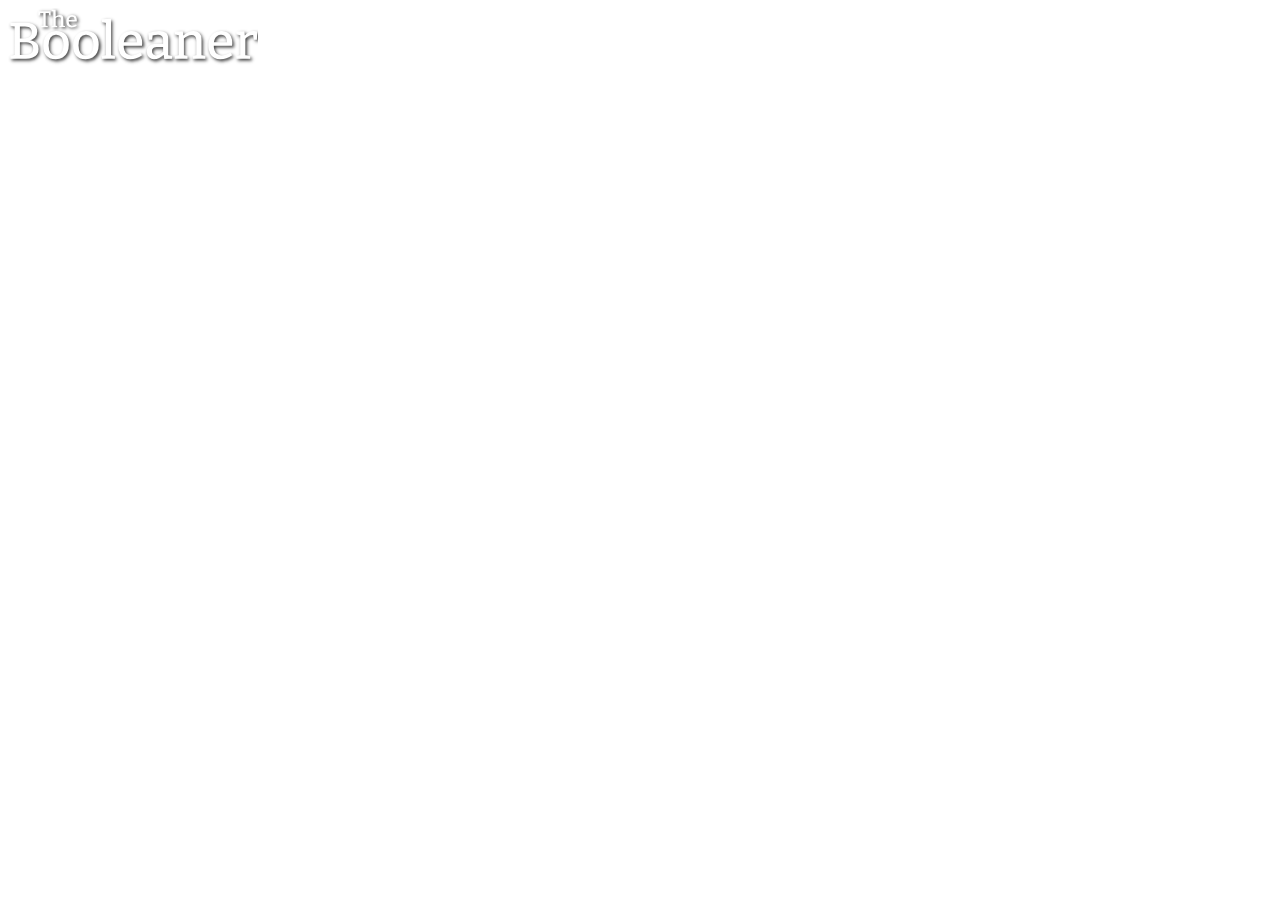
==== index.html @ 69064a58 "init struttura + logo" ====
<!DOCTYPE html>
<html lang="en">
<head>
    <meta charset="UTF-8">
    <meta http-equiv="X-UA-Compatible" content="IE=edge">
    <meta name="viewport" content="width=device-width, initial-scale=1.0">
    <title>The Booleaner</title>
    <link rel="stylesheet" href="CSS/style.css">
</head>
<body>

    <!-- inizio header -->
    <header>
        <img id="logo-booleaner" src="img/logo.svg" alt="logo Booleaner">

    </header>
    <!-- fine header -->

    <!-- inizio main -->
    <main>

    </main>
    <!-- fine main -->

    <!-- inizio footer -->
    <footer>

    </footer>
    <!-- fine footer -->

</body>
</html>
---- CSS/style.css ----
/* ****** header */

#logo-booleaner {
    width: 250px;
}
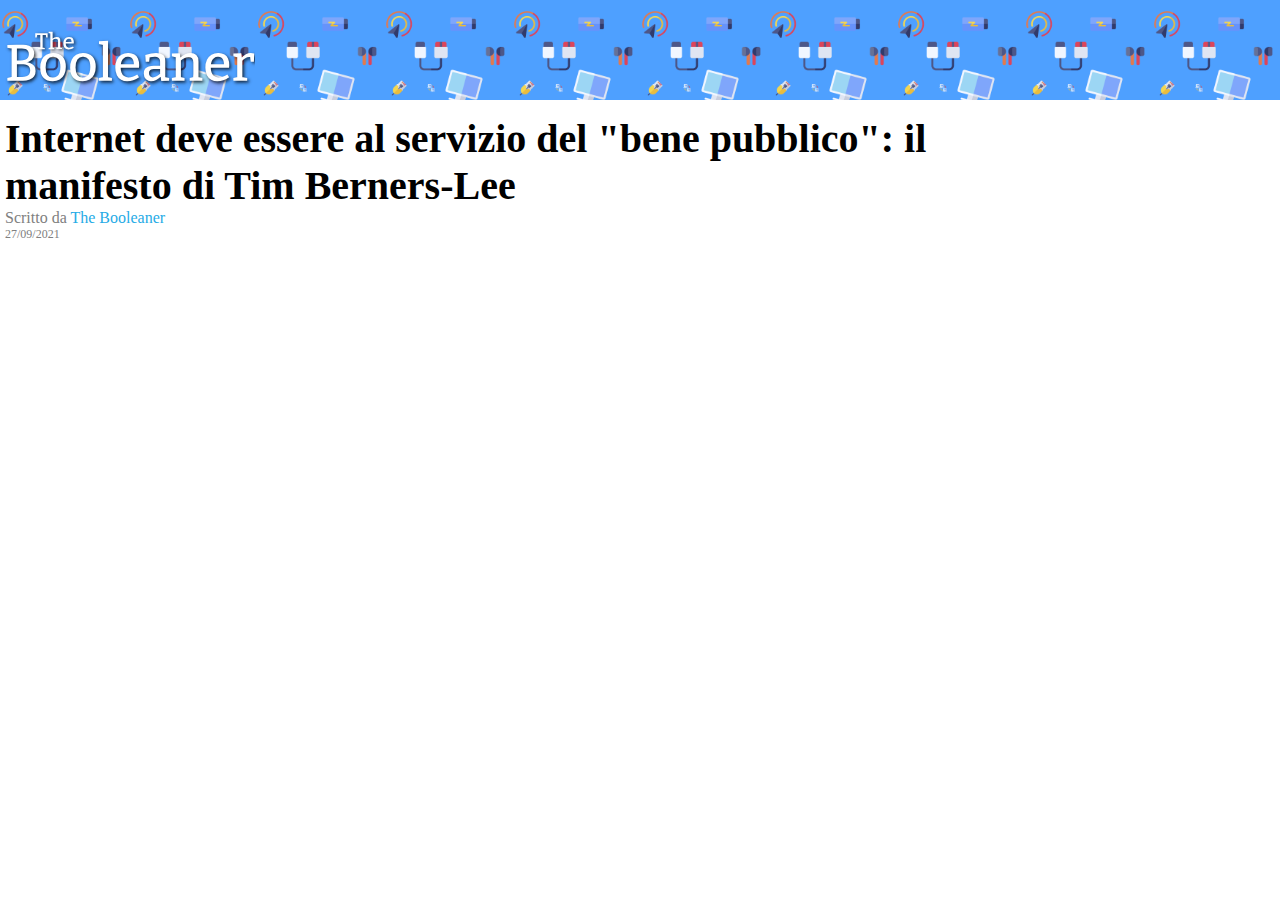
==== commit 29b16038: "titolo" ====
--- a/index.html
+++ b/index.html
@@ -9,18 +9,26 @@
 </head>
 <body>
 
-    <!-- inizio header -->
+    <!-- header -->
     <header>
         <img id="logo-booleaner" src="img/logo.svg" alt="logo Booleaner">
+    </header>
+    <!-- / header -->
 
-    </header>
-    <!-- fine header -->
-
-    <!-- inizio main -->
+    <!-- main -->
     <main>
 
+        <!-- sezione titolo -->
+        <section class="titolo">
+            <h3>Internet deve essere al servizio del "bene pubblico": il manifesto di Tim Berners-Lee</h3>
+            <p>Scritto da <span id="blu">The Booleaner</span></p>
+            <p id="data">27/09/2021</p>
+        </section>
+        <!-- / sezione titolo -->
+
+
     </main>
-    <!-- fine main -->
+    <!-- / main -->
 
     <!-- inizio footer -->
     <footer>
--- a/CSS/style.css
+++ b/CSS/style.css
@@ -1,5 +1,45 @@
+*{
+    margin: 0;
+    padding: 0;
+}
+
+body {
+}
+
+
 /* ****** header */
+
+header {
+    height: 100px;
+    background-image: url("../img/pattern.png");
+    background-size: 20%;
+    background-color: #4ea0ff;
+}
 
 #logo-booleaner {
     width: 250px;
+    margin: 30px 0px 10px 5px;
+}
+
+/* ****** main */
+
+.titolo {
+    margin: 15px 0px 7px 5px ;
+}
+
+h3 {
+    width: 80%;
+    font-size: 40px;
+}
+
+section.titolo > p {
+    color: gray;
+}
+
+#blu {
+    color: rgba(38,171,230,255);
+}
+
+#data {
+    font-size: 12px;
 }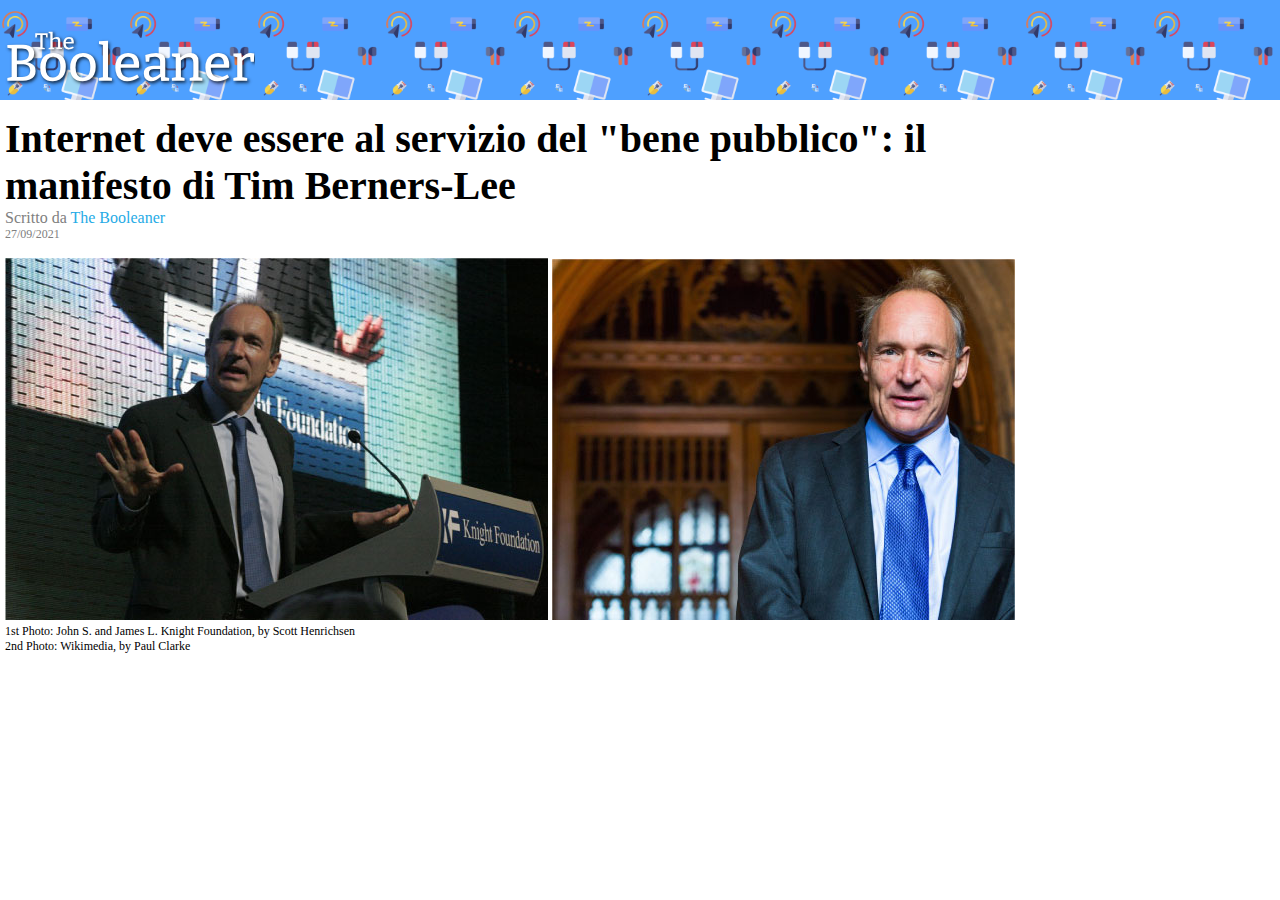
==== commit 8ce2431c: "sezione-immagini" ====
--- a/index.html
+++ b/index.html
@@ -26,6 +26,15 @@
         </section>
         <!-- / sezione titolo -->
 
+        <!-- sezione immagini -->
+        <section class="immagini">
+            <img src="img/tim-1.jpg" alt="Tim Berners-Lee prima foto">
+            <img src="img/tim-2.jpg" alt="Tim Berners-Lee seconda foto">
+            <p>1st Photo: John S. and James L. Knight Foundation, by Scott Henrichsen</p>
+            <p>2nd Photo: Wikimedia, by Paul Clarke</p>
+        </section>
+        <!-- / sezione immagini -->
+
 
     </main>
     <!-- / main -->
--- a/CSS/style.css
+++ b/CSS/style.css
@@ -21,11 +21,15 @@
     margin: 30px 0px 10px 5px;
 }
 
+/* ****** / header  */
+
 /* ****** main */
 
-.titolo {
-    margin: 15px 0px 7px 5px ;
+main {
+    margin: 15px 5px 0 5px;
 }
+
+/* sezione titolo */
 
 h3 {
     width: 80%;
@@ -42,4 +46,18 @@
 
 #data {
     font-size: 12px;
-}+}
+
+/* / sezione titolo */
+
+/* sezione immagini */
+
+.immagini {
+    margin-top: 16px;
+}
+
+section.immagini > p {
+    font-size: 12px;
+}
+
+/* / sezione immagini */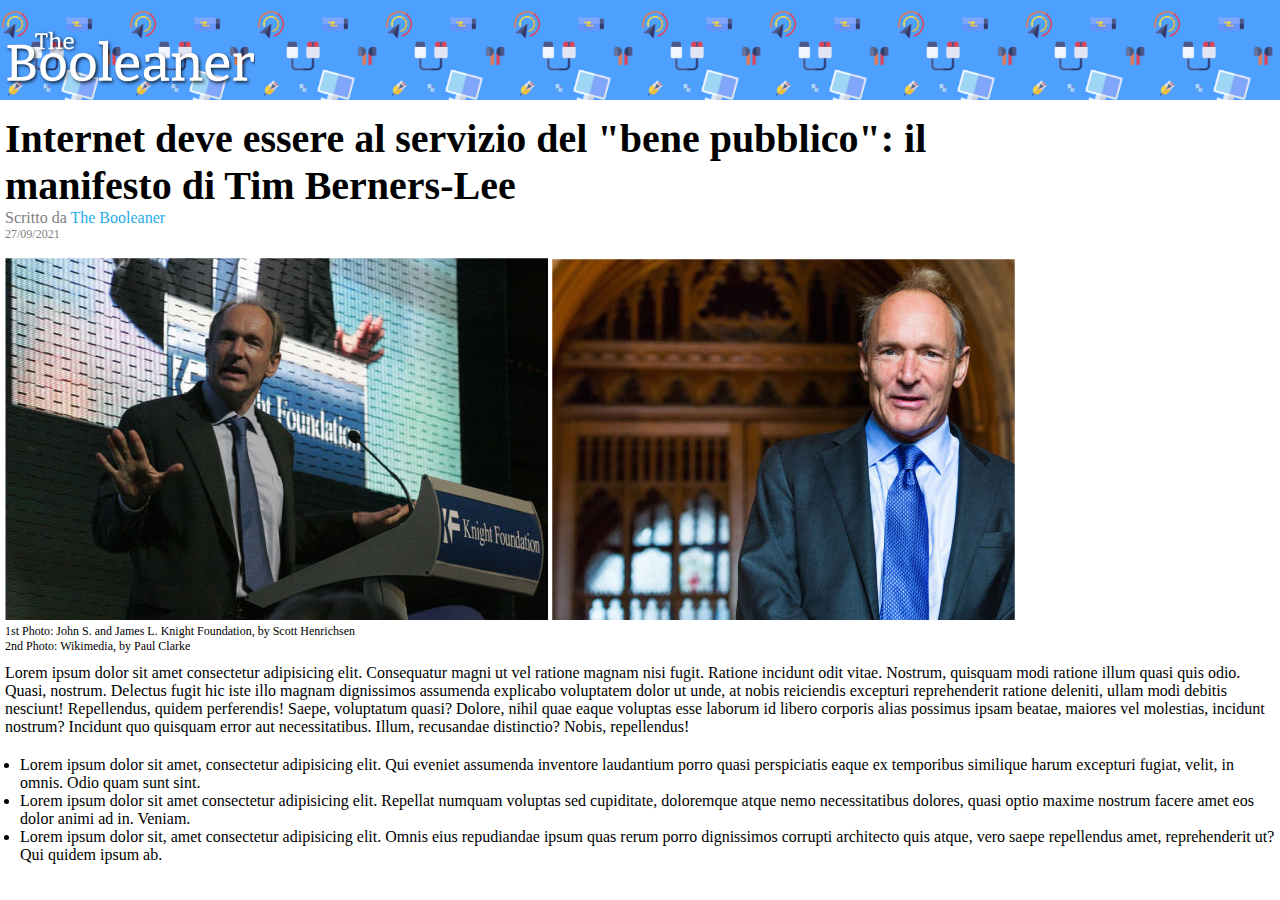
==== commit bcaba1cf: "sezione-descrizione" ====
--- a/index.html
+++ b/index.html
@@ -35,6 +35,19 @@
         </section>
         <!-- / sezione immagini -->
 
+        <!-- sezione descrizione -->
+        <section class="descrizione">
+            <p>Lorem ipsum dolor sit amet consectetur adipisicing elit. Consequatur magni ut vel ratione magnam nisi fugit. Ratione incidunt odit vitae. Nostrum, quisquam modi ratione illum quasi quis odio. Quasi, nostrum.
+            Delectus fugit hic iste illo magnam dignissimos assumenda explicabo voluptatem dolor ut unde, at nobis reiciendis excepturi reprehenderit ratione deleniti, ullam modi debitis nesciunt! Repellendus, quidem perferendis! Saepe, voluptatum quasi?
+            Dolore, nihil quae eaque voluptas esse laborum id libero corporis alias possimus ipsam beatae, maiores vel molestias, incidunt nostrum? Incidunt quo quisquam error aut necessitatibus. Illum, recusandae distinctio? Nobis, repellendus!</p>
+            <ul>
+                <li>Lorem ipsum dolor sit amet, consectetur adipisicing elit. Qui eveniet assumenda inventore laudantium porro quasi perspiciatis eaque ex temporibus similique harum excepturi fugiat, velit, in omnis. Odio quam sunt sint.</li>
+                <li>Lorem ipsum dolor sit amet consectetur adipisicing elit. Repellat numquam voluptas sed cupiditate, doloremque atque nemo necessitatibus dolores, quasi optio maxime nostrum facere amet eos dolor animi ad in. Veniam.</li>
+                <li>Lorem ipsum dolor sit, amet consectetur adipisicing elit. Omnis eius repudiandae ipsum quas rerum porro dignissimos corrupti architecto quis atque, vero saepe repellendus amet, reprehenderit ut? Qui quidem ipsum ab.</li>
+            </ul>
+        </section>
+        <!-- / sezione descrizione -->
+
 
     </main>
     <!-- / main -->
--- a/CSS/style.css
+++ b/CSS/style.css
@@ -60,4 +60,16 @@
     font-size: 12px;
 }
 
-/* / sezione immagini */+/* / sezione immagini */
+
+/* sezione descrizione */
+
+section.descrizione > p {
+    padding: 10px 0 20px 0;
+}
+
+section.descrizione > ul {
+    padding-left: 15px;
+}
+
+/* / sezione descrizione */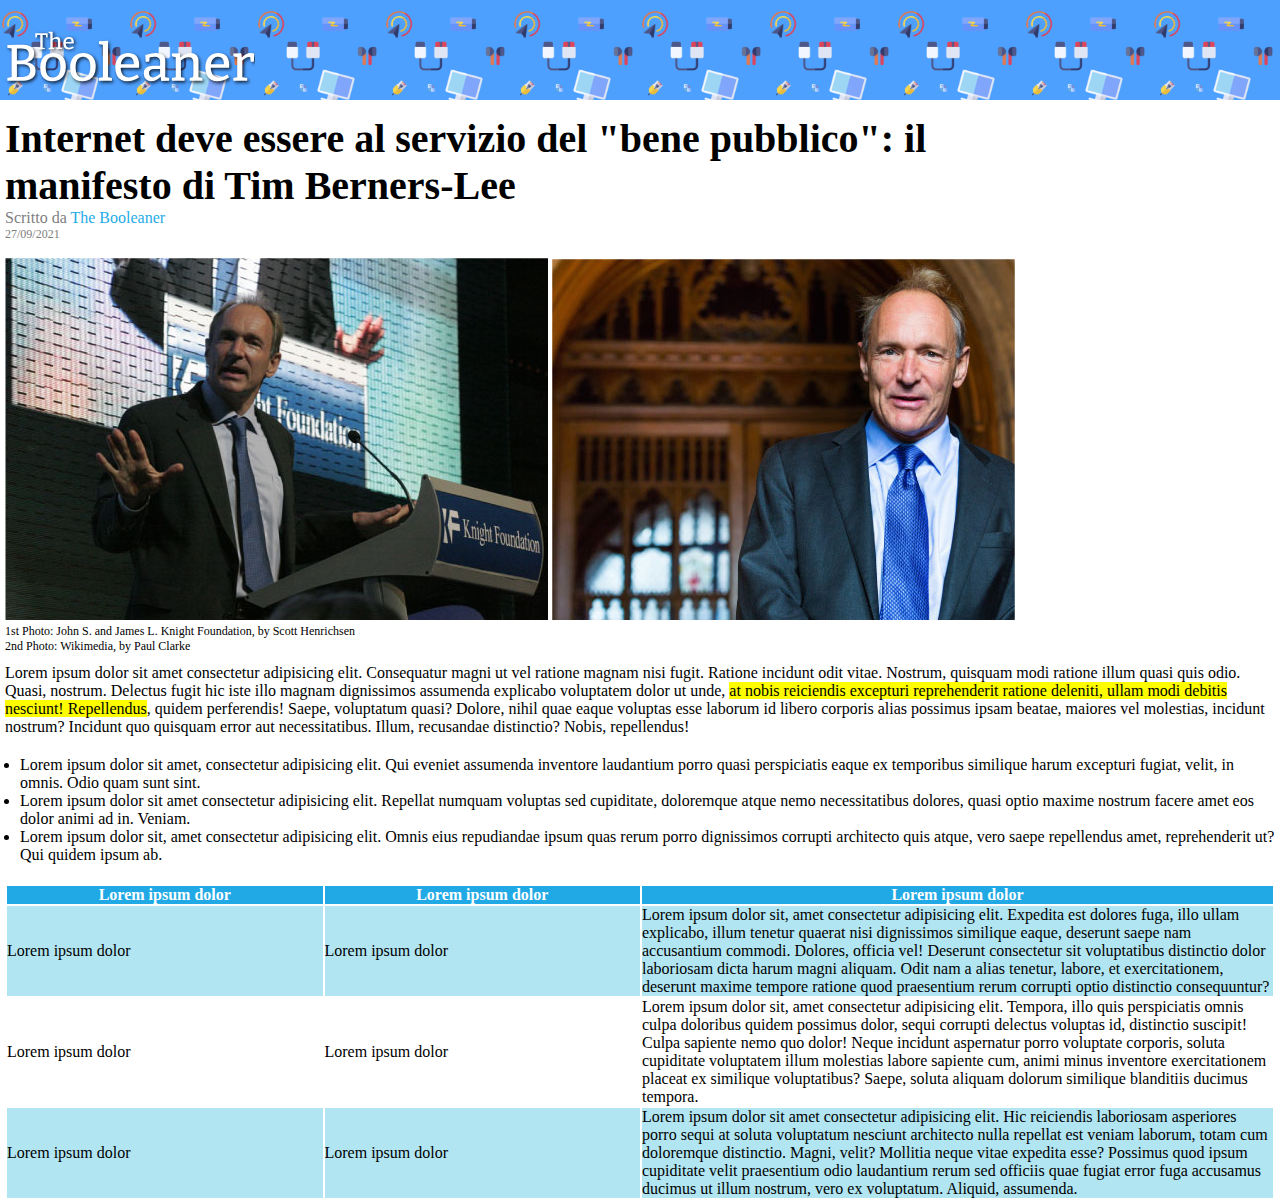
==== commit 1f23adc6: "sezione-tabella" ====
--- a/index.html
+++ b/index.html
@@ -38,7 +38,7 @@
         <!-- sezione descrizione -->
         <section class="descrizione">
             <p>Lorem ipsum dolor sit amet consectetur adipisicing elit. Consequatur magni ut vel ratione magnam nisi fugit. Ratione incidunt odit vitae. Nostrum, quisquam modi ratione illum quasi quis odio. Quasi, nostrum.
-            Delectus fugit hic iste illo magnam dignissimos assumenda explicabo voluptatem dolor ut unde, at nobis reiciendis excepturi reprehenderit ratione deleniti, ullam modi debitis nesciunt! Repellendus, quidem perferendis! Saepe, voluptatum quasi?
+            Delectus fugit hic iste illo magnam dignissimos assumenda explicabo voluptatem dolor ut unde, <span id="testo-giallo">at nobis reiciendis excepturi reprehenderit ratione deleniti, ullam modi debitis nesciunt! Repellendus</span>, quidem perferendis! Saepe, voluptatum quasi?
             Dolore, nihil quae eaque voluptas esse laborum id libero corporis alias possimus ipsam beatae, maiores vel molestias, incidunt nostrum? Incidunt quo quisquam error aut necessitatibus. Illum, recusandae distinctio? Nobis, repellendus!</p>
             <ul>
                 <li>Lorem ipsum dolor sit amet, consectetur adipisicing elit. Qui eveniet assumenda inventore laudantium porro quasi perspiciatis eaque ex temporibus similique harum excepturi fugiat, velit, in omnis. Odio quam sunt sint.</li>
@@ -47,6 +47,41 @@
             </ul>
         </section>
         <!-- / sezione descrizione -->
+
+        <!-- sezione tabella -->
+        <section class="tabella">
+            <table>
+                <thead>
+                    <tr id="riga-intestazione">
+                        <th>Lorem ipsum dolor</th>
+                        <th>Lorem ipsum dolor</th>
+                        <th id="terza-intestazione">Lorem ipsum dolor</th>
+                    </tr>
+                </thead>
+                <tbody>
+                    <tr class="righe-dispari">
+                        <td>Lorem ipsum dolor</td>
+                        <td>Lorem ipsum dolor</td>
+                        <td id="terza-colonna">Lorem ipsum dolor sit, amet consectetur adipisicing elit. Expedita est dolores fuga, illo ullam explicabo, illum tenetur quaerat nisi dignissimos similique eaque, deserunt saepe nam accusantium commodi. Dolores, officia vel!
+                        Deserunt consectetur sit voluptatibus distinctio dolor laboriosam dicta harum magni aliquam. Odit nam a alias tenetur, labore, et exercitationem, deserunt maxime tempore ratione quod praesentium rerum corrupti optio distinctio consequuntur?</td>
+                    </tr>
+                    <tr>
+                        <td>Lorem ipsum dolor</td>
+                        <td>Lorem ipsum dolor</td>
+                        <td id="terza-colonna">Lorem ipsum dolor sit, amet consectetur adipisicing elit. Tempora, illo quis perspiciatis omnis culpa doloribus quidem possimus dolor, sequi corrupti delectus voluptas id, distinctio suscipit! Culpa sapiente nemo quo dolor!
+                        Neque incidunt aspernatur porro voluptate corporis, soluta cupiditate voluptatem illum molestias labore sapiente cum, animi minus inventore exercitationem placeat ex similique voluptatibus? Saepe, soluta aliquam dolorum similique blanditiis ducimus tempora.</td>
+                    </tr>
+                    <tr class="righe-dispari">
+                        <td>Lorem ipsum dolor</td>
+                        <td>Lorem ipsum dolor</td>
+                        <td id="terza-colonna">Lorem ipsum dolor sit amet consectetur adipisicing elit. Hic reiciendis laboriosam asperiores porro sequi at soluta voluptatum nesciunt architecto nulla repellat est veniam laborum, totam cum doloremque distinctio. Magni, velit?
+                        Mollitia neque vitae expedita esse? Possimus quod ipsum cupiditate velit praesentium odio laudantium rerum sed officiis quae fugiat error fuga accusamus ducimus ut illum nostrum, vero ex voluptatum. Aliquid, assumenda.</td>
+                    </tr>
+                </tbody>
+            </table>
+
+        </section>
+        <!-- / sezione tabella -->
 
 
     </main>
--- a/CSS/style.css
+++ b/CSS/style.css
@@ -32,7 +32,7 @@
 /* sezione titolo */
 
 h3 {
-    width: 80%;
+    width: 85%;
     font-size: 40px;
 }
 
@@ -64,6 +64,10 @@
 
 /* sezione descrizione */
 
+.descrizione {
+    font-size: 16px;
+}
+
 section.descrizione > p {
     padding: 10px 0 20px 0;
 }
@@ -72,4 +76,38 @@
     padding-left: 15px;
 }
 
-/* / sezione descrizione */+#testo-giallo {
+    background: rgba(253,253,0,255);
+}
+
+/* / sezione descrizione */
+
+/* sezione tabella */
+
+table {
+    margin-top: 20px;
+}
+
+th {
+    color: white;
+    width: 25%; 
+}
+
+.tabella {
+    font-size: 16px;
+}
+
+#terza-intestazione {
+    width: 50%;
+}
+
+#riga-intestazione {
+    background: rgba(32,169,229,255);
+}
+
+.righe-dispari {
+    background: rgba(177,229,242,255);
+}
+
+
+/* /sezione tabella */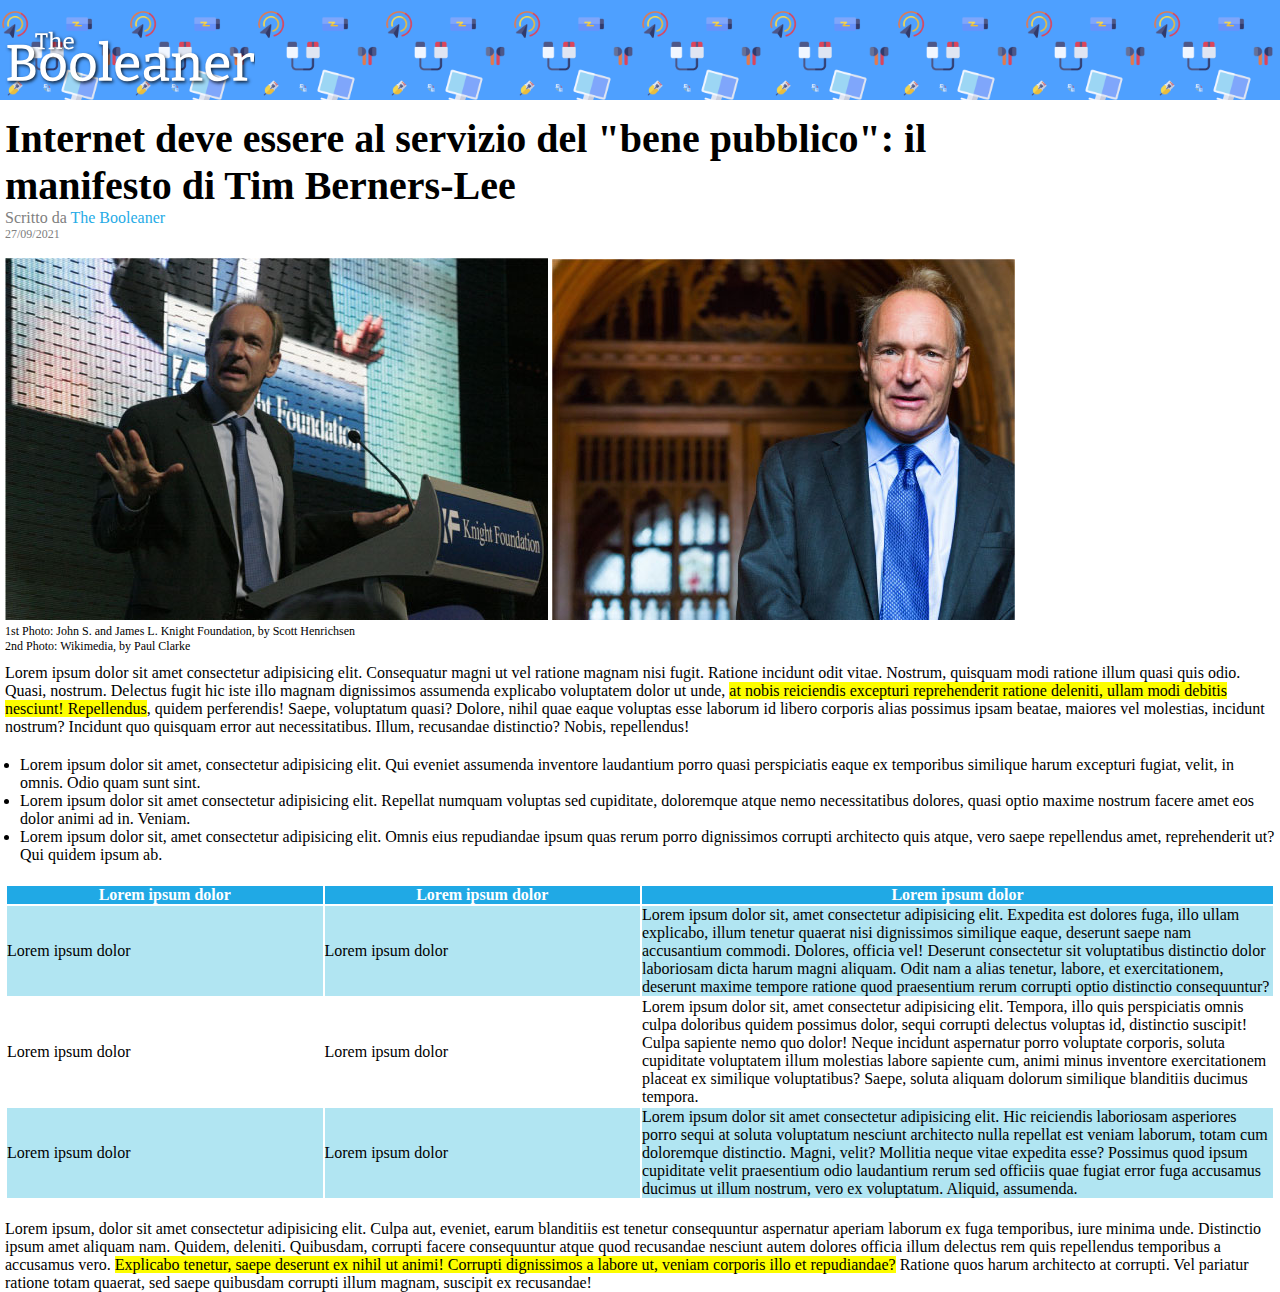
==== commit 029529eb: "sezione-testo-finale" ====
--- a/index.html
+++ b/index.html
@@ -55,33 +55,40 @@
                     <tr id="riga-intestazione">
                         <th>Lorem ipsum dolor</th>
                         <th>Lorem ipsum dolor</th>
-                        <th id="terza-intestazione">Lorem ipsum dolor</th>
+                        <th id="terza-colonna">Lorem ipsum dolor</th>
                     </tr>
                 </thead>
                 <tbody>
                     <tr class="righe-dispari">
                         <td>Lorem ipsum dolor</td>
                         <td>Lorem ipsum dolor</td>
-                        <td id="terza-colonna">Lorem ipsum dolor sit, amet consectetur adipisicing elit. Expedita est dolores fuga, illo ullam explicabo, illum tenetur quaerat nisi dignissimos similique eaque, deserunt saepe nam accusantium commodi. Dolores, officia vel!
+                        <td>Lorem ipsum dolor sit, amet consectetur adipisicing elit. Expedita est dolores fuga, illo ullam explicabo, illum tenetur quaerat nisi dignissimos similique eaque, deserunt saepe nam accusantium commodi. Dolores, officia vel!
                         Deserunt consectetur sit voluptatibus distinctio dolor laboriosam dicta harum magni aliquam. Odit nam a alias tenetur, labore, et exercitationem, deserunt maxime tempore ratione quod praesentium rerum corrupti optio distinctio consequuntur?</td>
                     </tr>
                     <tr>
                         <td>Lorem ipsum dolor</td>
                         <td>Lorem ipsum dolor</td>
-                        <td id="terza-colonna">Lorem ipsum dolor sit, amet consectetur adipisicing elit. Tempora, illo quis perspiciatis omnis culpa doloribus quidem possimus dolor, sequi corrupti delectus voluptas id, distinctio suscipit! Culpa sapiente nemo quo dolor!
+                        <td>Lorem ipsum dolor sit, amet consectetur adipisicing elit. Tempora, illo quis perspiciatis omnis culpa doloribus quidem possimus dolor, sequi corrupti delectus voluptas id, distinctio suscipit! Culpa sapiente nemo quo dolor!
                         Neque incidunt aspernatur porro voluptate corporis, soluta cupiditate voluptatem illum molestias labore sapiente cum, animi minus inventore exercitationem placeat ex similique voluptatibus? Saepe, soluta aliquam dolorum similique blanditiis ducimus tempora.</td>
                     </tr>
                     <tr class="righe-dispari">
                         <td>Lorem ipsum dolor</td>
                         <td>Lorem ipsum dolor</td>
-                        <td id="terza-colonna">Lorem ipsum dolor sit amet consectetur adipisicing elit. Hic reiciendis laboriosam asperiores porro sequi at soluta voluptatum nesciunt architecto nulla repellat est veniam laborum, totam cum doloremque distinctio. Magni, velit?
+                        <td>Lorem ipsum dolor sit amet consectetur adipisicing elit. Hic reiciendis laboriosam asperiores porro sequi at soluta voluptatum nesciunt architecto nulla repellat est veniam laborum, totam cum doloremque distinctio. Magni, velit?
                         Mollitia neque vitae expedita esse? Possimus quod ipsum cupiditate velit praesentium odio laudantium rerum sed officiis quae fugiat error fuga accusamus ducimus ut illum nostrum, vero ex voluptatum. Aliquid, assumenda.</td>
                     </tr>
                 </tbody>
             </table>
-
         </section>
         <!-- / sezione tabella -->
+
+        <!-- sezione testo finale -->
+        <section class="testo-finale">
+            <p>Lorem ipsum, dolor sit amet consectetur adipisicing elit. Culpa aut, eveniet, earum blanditiis est tenetur consequuntur aspernatur aperiam laborum ex fuga temporibus, iure minima unde. Distinctio ipsum amet aliquam nam.
+            Quidem, deleniti. Quibusdam, corrupti facere consequuntur atque quod recusandae nesciunt autem dolores officia illum delectus rem quis repellendus temporibus a accusamus vero. <span id="testo-giallo">Explicabo tenetur, saepe deserunt ex nihil ut animi! Corrupti dignissimos a labore ut, veniam corporis illo et repudiandae?</span>
+            Ratione quos harum architecto at corrupti. Vel pariatur ratione totam quaerat, sed saepe quibusdam corrupti illum magnam, suscipit ex recusandae!</p>
+        </section>
+        <!-- / sezione testo finale -->
 
 
     </main>
--- a/CSS/style.css
+++ b/CSS/style.css
@@ -2,10 +2,6 @@
     margin: 0;
     padding: 0;
 }
-
-body {
-}
-
 
 /* ****** header */
 
@@ -27,6 +23,7 @@
 
 main {
     margin: 15px 5px 0 5px;
+    font-size: 16px;
 }
 
 /* sezione titolo */
@@ -64,10 +61,6 @@
 
 /* sezione descrizione */
 
-.descrizione {
-    font-size: 16px;
-}
-
 section.descrizione > p {
     padding: 10px 0 20px 0;
 }
@@ -93,11 +86,7 @@
     width: 25%; 
 }
 
-.tabella {
-    font-size: 16px;
-}
-
-#terza-intestazione {
+#terza-colonna {
     width: 50%;
 }
 
@@ -109,5 +98,12 @@
     background: rgba(177,229,242,255);
 }
 
+/* /sezione tabella */
 
-/* /sezione tabella */+/* sezione testo finale */
+
+.testo-finale {
+    padding-top: 20px;
+}
+
+/* / sezione testo finale */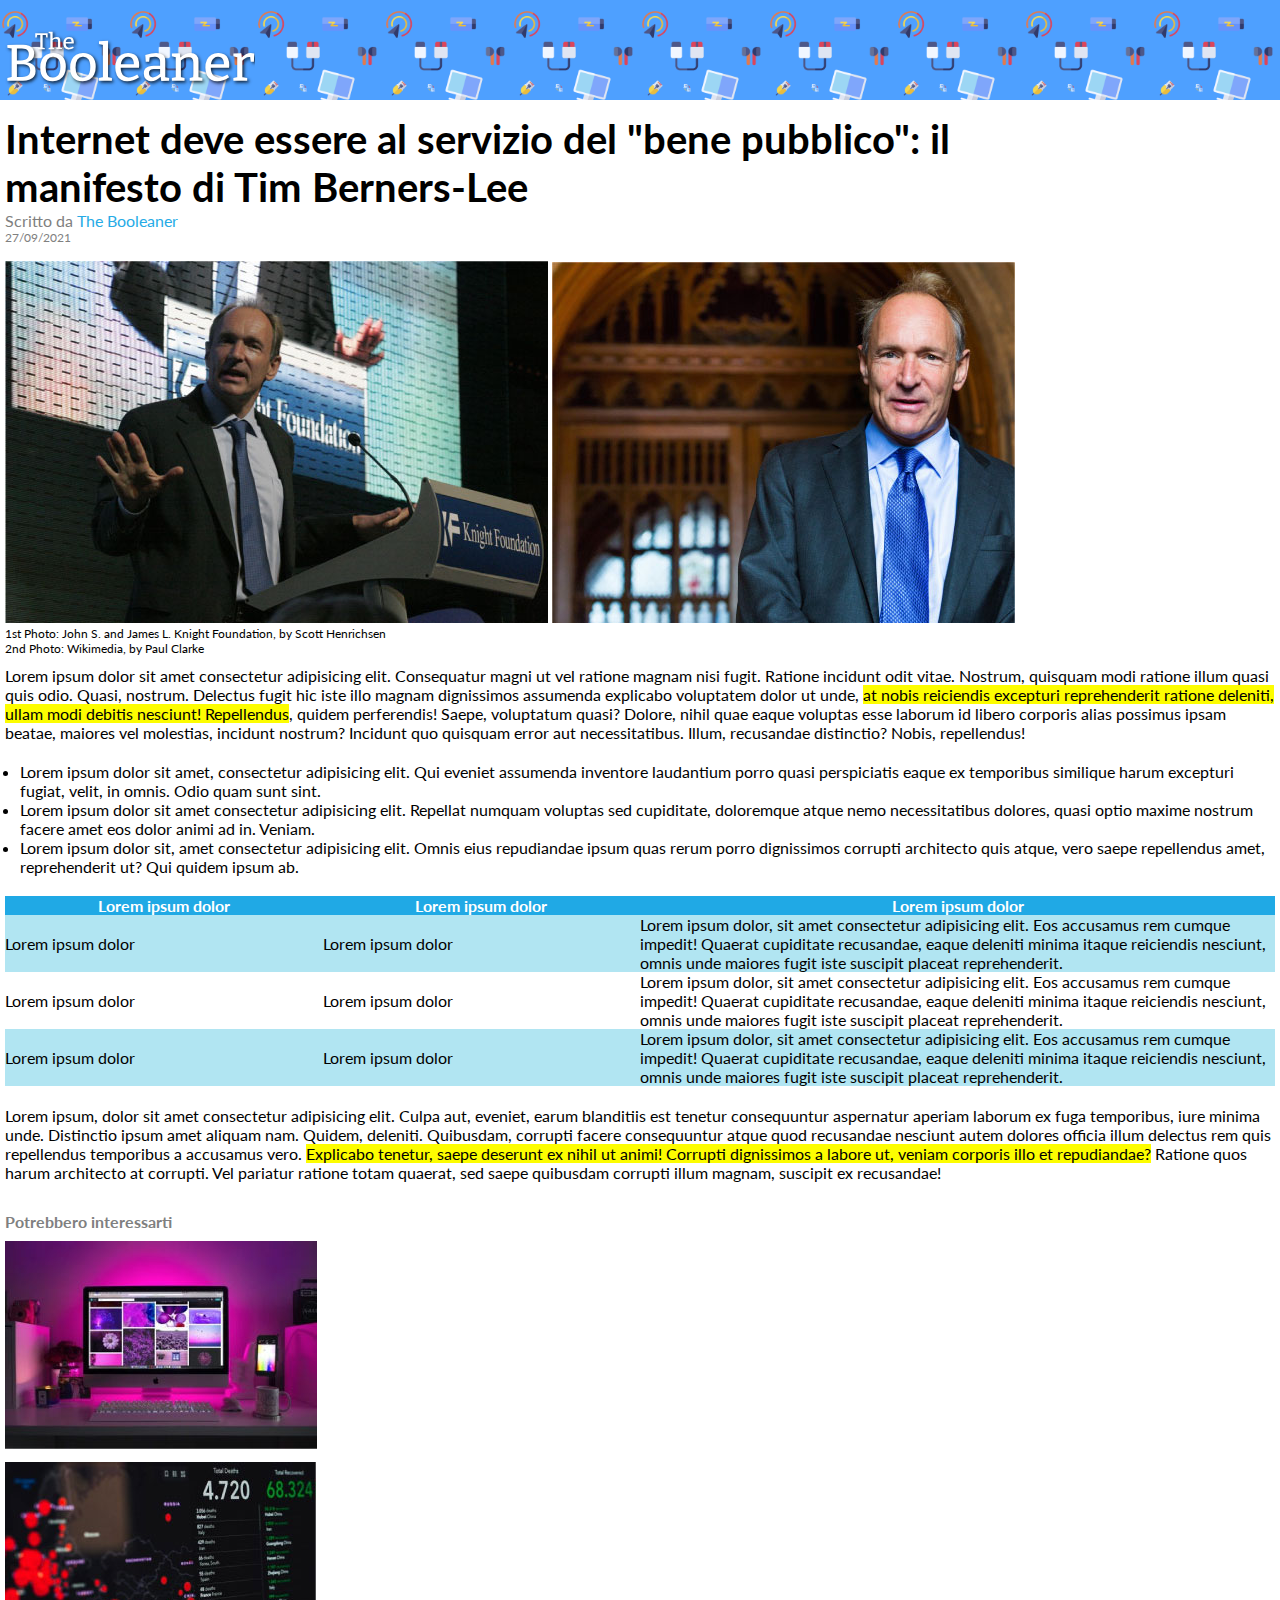
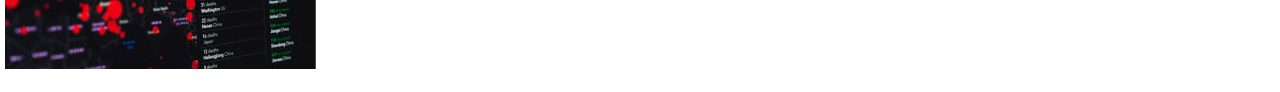
==== commit 9c8c8b45: "bonus+migliorie+font" ====
--- a/index.html
+++ b/index.html
@@ -6,6 +6,9 @@
     <meta name="viewport" content="width=device-width, initial-scale=1.0">
     <title>The Booleaner</title>
     <link rel="stylesheet" href="CSS/style.css">
+    <link rel="preconnect" href="https://fonts.googleapis.com">
+    <link rel="preconnect" href="https://fonts.gstatic.com" crossorigin>
+    <link href="https://fonts.googleapis.com/css2?family=Lato:ital,wght@0,300;1,700&display=swap" rel="stylesheet">
 </head>
 <body>
 
@@ -38,7 +41,7 @@
         <!-- sezione descrizione -->
         <section class="descrizione">
             <p>Lorem ipsum dolor sit amet consectetur adipisicing elit. Consequatur magni ut vel ratione magnam nisi fugit. Ratione incidunt odit vitae. Nostrum, quisquam modi ratione illum quasi quis odio. Quasi, nostrum.
-            Delectus fugit hic iste illo magnam dignissimos assumenda explicabo voluptatem dolor ut unde, <span id="testo-giallo">at nobis reiciendis excepturi reprehenderit ratione deleniti, ullam modi debitis nesciunt! Repellendus</span>, quidem perferendis! Saepe, voluptatum quasi?
+            Delectus fugit hic iste illo magnam dignissimos assumenda explicabo voluptatem dolor ut unde, <span class="testo-giallo">at nobis reiciendis excepturi reprehenderit ratione deleniti, ullam modi debitis nesciunt! Repellendus</span>, quidem perferendis! Saepe, voluptatum quasi?
             Dolore, nihil quae eaque voluptas esse laborum id libero corporis alias possimus ipsam beatae, maiores vel molestias, incidunt nostrum? Incidunt quo quisquam error aut necessitatibus. Illum, recusandae distinctio? Nobis, repellendus!</p>
             <ul>
                 <li>Lorem ipsum dolor sit amet, consectetur adipisicing elit. Qui eveniet assumenda inventore laudantium porro quasi perspiciatis eaque ex temporibus similique harum excepturi fugiat, velit, in omnis. Odio quam sunt sint.</li>
@@ -62,20 +65,17 @@
                     <tr class="righe-dispari">
                         <td>Lorem ipsum dolor</td>
                         <td>Lorem ipsum dolor</td>
-                        <td>Lorem ipsum dolor sit, amet consectetur adipisicing elit. Expedita est dolores fuga, illo ullam explicabo, illum tenetur quaerat nisi dignissimos similique eaque, deserunt saepe nam accusantium commodi. Dolores, officia vel!
-                        Deserunt consectetur sit voluptatibus distinctio dolor laboriosam dicta harum magni aliquam. Odit nam a alias tenetur, labore, et exercitationem, deserunt maxime tempore ratione quod praesentium rerum corrupti optio distinctio consequuntur?</td>
+                        <td>Lorem ipsum dolor, sit amet consectetur adipisicing elit. Eos accusamus rem cumque impedit! Quaerat cupiditate recusandae, eaque deleniti minima itaque reiciendis nesciunt, omnis unde maiores fugit iste suscipit placeat reprehenderit.</td>
                     </tr>
                     <tr>
                         <td>Lorem ipsum dolor</td>
                         <td>Lorem ipsum dolor</td>
-                        <td>Lorem ipsum dolor sit, amet consectetur adipisicing elit. Tempora, illo quis perspiciatis omnis culpa doloribus quidem possimus dolor, sequi corrupti delectus voluptas id, distinctio suscipit! Culpa sapiente nemo quo dolor!
-                        Neque incidunt aspernatur porro voluptate corporis, soluta cupiditate voluptatem illum molestias labore sapiente cum, animi minus inventore exercitationem placeat ex similique voluptatibus? Saepe, soluta aliquam dolorum similique blanditiis ducimus tempora.</td>
+                        <td>Lorem ipsum dolor, sit amet consectetur adipisicing elit. Eos accusamus rem cumque impedit! Quaerat cupiditate recusandae, eaque deleniti minima itaque reiciendis nesciunt, omnis unde maiores fugit iste suscipit placeat reprehenderit.</td>
                     </tr>
                     <tr class="righe-dispari">
                         <td>Lorem ipsum dolor</td>
                         <td>Lorem ipsum dolor</td>
-                        <td>Lorem ipsum dolor sit amet consectetur adipisicing elit. Hic reiciendis laboriosam asperiores porro sequi at soluta voluptatum nesciunt architecto nulla repellat est veniam laborum, totam cum doloremque distinctio. Magni, velit?
-                        Mollitia neque vitae expedita esse? Possimus quod ipsum cupiditate velit praesentium odio laudantium rerum sed officiis quae fugiat error fuga accusamus ducimus ut illum nostrum, vero ex voluptatum. Aliquid, assumenda.</td>
+                        <td>Lorem ipsum dolor, sit amet consectetur adipisicing elit. Eos accusamus rem cumque impedit! Quaerat cupiditate recusandae, eaque deleniti minima itaque reiciendis nesciunt, omnis unde maiores fugit iste suscipit placeat reprehenderit.</td>
                     </tr>
                 </tbody>
             </table>
@@ -85,18 +85,20 @@
         <!-- sezione testo finale -->
         <section class="testo-finale">
             <p>Lorem ipsum, dolor sit amet consectetur adipisicing elit. Culpa aut, eveniet, earum blanditiis est tenetur consequuntur aspernatur aperiam laborum ex fuga temporibus, iure minima unde. Distinctio ipsum amet aliquam nam.
-            Quidem, deleniti. Quibusdam, corrupti facere consequuntur atque quod recusandae nesciunt autem dolores officia illum delectus rem quis repellendus temporibus a accusamus vero. <span id="testo-giallo">Explicabo tenetur, saepe deserunt ex nihil ut animi! Corrupti dignissimos a labore ut, veniam corporis illo et repudiandae?</span>
+            Quidem, deleniti. Quibusdam, corrupti facere consequuntur atque quod recusandae nesciunt autem dolores officia illum delectus rem quis repellendus temporibus a accusamus vero. <span class="testo-giallo">Explicabo tenetur, saepe deserunt ex nihil ut animi! Corrupti dignissimos a labore ut, veniam corporis illo et repudiandae?</span>
             Ratione quos harum architecto at corrupti. Vel pariatur ratione totam quaerat, sed saepe quibusdam corrupti illum magnam, suscipit ex recusandae!</p>
         </section>
         <!-- / sezione testo finale -->
 
-
-    </main>
+     </main>
     <!-- / main -->
 
     <!-- inizio footer -->
     <footer>
-
+        <strong>Potrebbero interessarti</strong>
+        <img src="img/monitor.jpg" alt="monitor">
+        <br>
+        <img src="img/graph.jpg" alt="grafico">
     </footer>
     <!-- fine footer -->
 
--- a/CSS/style.css
+++ b/CSS/style.css
@@ -1,6 +1,7 @@
-*{
+* {
     margin: 0;
     padding: 0;
+    font-family: 'Lato', sans-serif;
 }
 
 /* ****** header */
@@ -69,7 +70,7 @@
     padding-left: 15px;
 }
 
-#testo-giallo {
+.testo-giallo {
     background: rgba(253,253,0,255);
 }
 
@@ -79,6 +80,7 @@
 
 table {
     margin-top: 20px;
+    border-spacing: 0;
 }
 
 th {
@@ -106,4 +108,23 @@
     padding-top: 20px;
 }
 
-/* / sezione testo finale */+/* / sezione testo finale */
+
+/* ****** / main */
+
+/* ****** footer */
+
+footer {
+    margin: 30px 0 20px 5px;
+}
+
+footer > strong {
+    color: grey;
+    display: block;
+}
+
+footer > img {
+    margin-top: 10px;
+}
+
+/* ****** / footer */